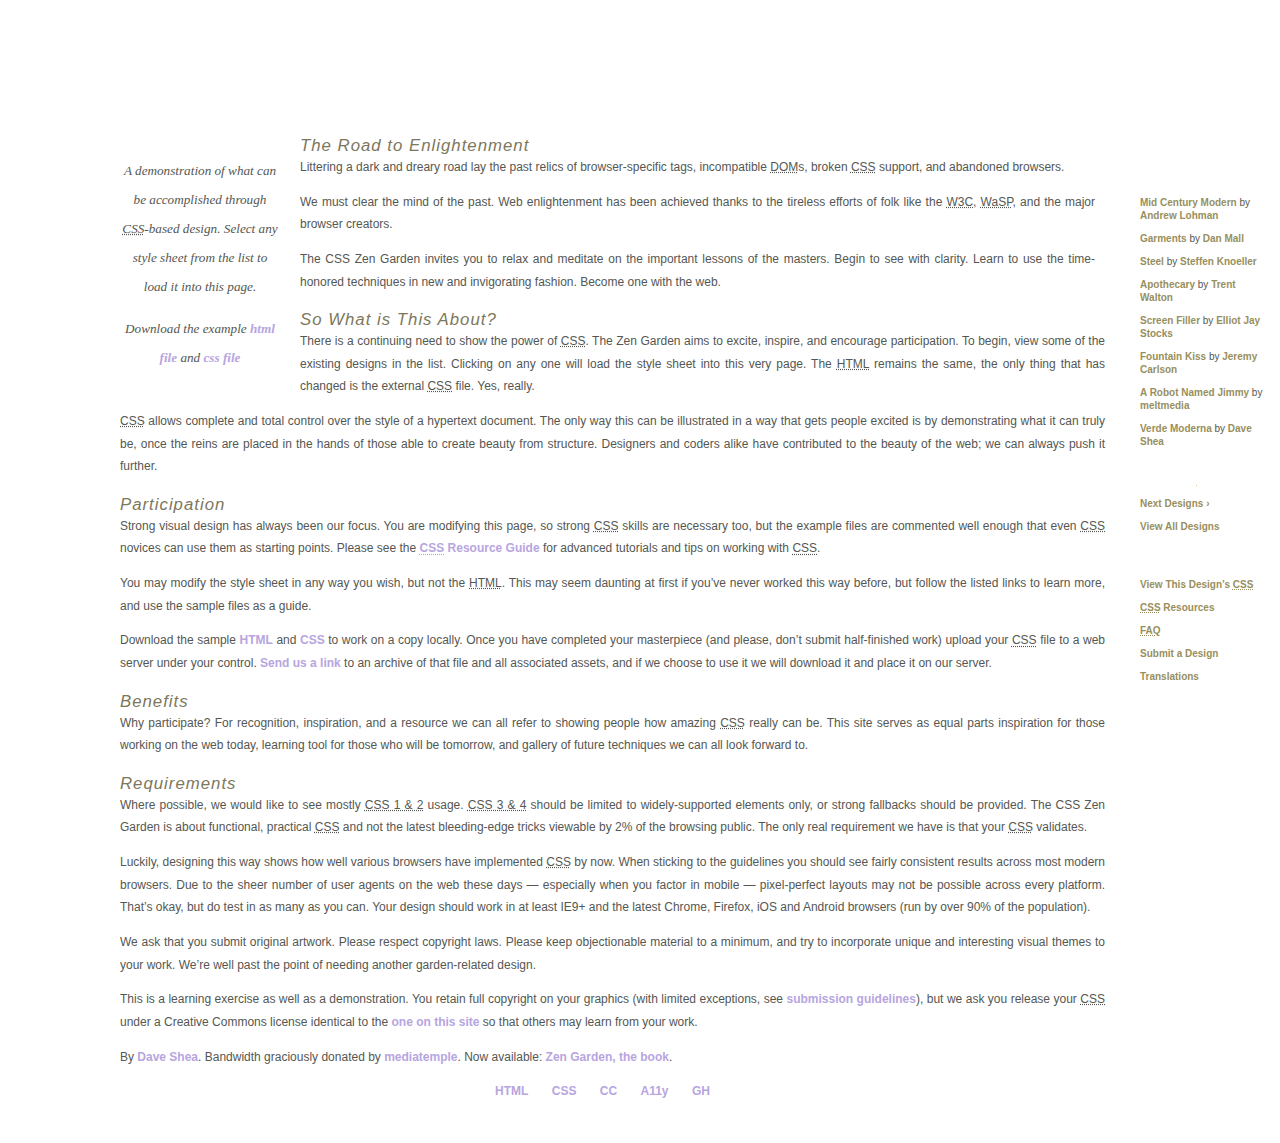
==== index.html @ 537abebd "initialization" ====
<!DOCTYPE html>
<html lang="en">
<head>
	<meta charset="utf-8">
	<title>CSS Zen Garden: The Beauty of CSS Design</title>

	<link rel="stylesheet" media="screen" href="style.css?v=8may2013">
	<link rel="alternate" type="application/rss+xml" title="RSS" href="http://www.csszengarden.com/zengarden.xml">

	<meta name="viewport" content="width=device-width, initial-scale=1.0">
	<meta name="author" content="Dave Shea">
	<meta name="description" content="A demonstration of what can be accomplished visually through CSS-based design.">
	<meta name="robots" content="all">


	<!--[if lt IE 9]>
	<script src="script/html5shiv.js"></script>
	<![endif]-->
</head>

<!--



	View source is a feature, not a bug. Thanks for your curiosity and
	interest in participating!

	Here are the submission guidelines for the new and improved csszengarden.com:

	- CSS3? Of course! Prefix for ALL browsers where necessary.
	- go responsive; test your layout at multiple screen sizes.
	- your browser testing baseline: IE9+, recent Chrome/Firefox/Safari, and iOS/Android
	- Graceful degradation is acceptable, and in fact highly encouraged.
	- use classes for styling. Don't use ids.
	- web fonts are cool, just make sure you have a license to share the files. Hosted
	  services that are applied via the CSS file (ie. Google Fonts) will work fine, but
	  most that require custom HTML won't. TypeKit is supported, see the readme on this
	  page for usage instructions: https://github.com/mezzoblue/csszengarden.com/

	And a few tips on building your CSS file:

	- use :first-child, :last-child and :nth-child to get at non-classed elements
	- use ::before and ::after to create pseudo-elements for extra styling
	- use multiple background images to apply as many as you need to any element
	- use the Kellum Method for image replacement, if still needed. http://goo.gl/GXxdI
	- don't rely on the extra divs at the bottom. Use ::before and ::after instead.

		
-->

<body id="css-zen-garden">
<div class="page-wrapper">

	<section class="intro" id="zen-intro">
		<header role="banner">
			<h1>CSS Zen Garden</h1>
			<h2>The Beauty of <abbr title="Cascading Style Sheets">CSS</abbr> Design</h2>
		</header>

		<div class="summary" id="zen-summary" role="article">
			<p>A demonstration of what can be accomplished through <abbr title="Cascading Style Sheets">CSS</abbr>-based design. Select any style sheet from the list to load it into this page.</p>
			<p>Download the example <a href="/examples/index" title="This page's source HTML code, not to be modified.">html file</a> and <a href="/examples/style.css" title="This page's sample CSS, the file you may modify.">css file</a></p>
		</div>

		<div class="preamble" id="zen-preamble" role="article">
			<h3>The Road to Enlightenment</h3>
			<p>Littering a dark and dreary road lay the past relics of browser-specific tags, incompatible <abbr title="Document Object Model">DOM</abbr>s, broken <abbr title="Cascading Style Sheets">CSS</abbr> support, and abandoned browsers.</p>
			<p>We must clear the mind of the past. Web enlightenment has been achieved thanks to the tireless efforts of folk like the <abbr title="World Wide Web Consortium">W3C</abbr>, <abbr title="Web Standards Project">WaSP</abbr>, and the major browser creators.</p>
			<p>The CSS Zen Garden invites you to relax and meditate on the important lessons of the masters. Begin to see with clarity. Learn to use the time-honored techniques in new and invigorating fashion. Become one with the web.</p>
		</div>
	</section>

	<div class="main supporting" id="zen-supporting" role="main">
		<div class="explanation" id="zen-explanation" role="article">
			<h3>So What is This About?</h3>
			<p>There is a continuing need to show the power of <abbr title="Cascading Style Sheets">CSS</abbr>. The Zen Garden aims to excite, inspire, and encourage participation. To begin, view some of the existing designs in the list. Clicking on any one will load the style sheet into this very page. The <abbr title="HyperText Markup Language">HTML</abbr> remains the same, the only thing that has changed is the external <abbr title="Cascading Style Sheets">CSS</abbr> file. Yes, really.</p>
			<p><abbr title="Cascading Style Sheets">CSS</abbr> allows complete and total control over the style of a hypertext document. The only way this can be illustrated in a way that gets people excited is by demonstrating what it can truly be, once the reins are placed in the hands of those able to create beauty from structure. Designers and coders alike have contributed to the beauty of the web; we can always push it further.</p>
		</div>

		<div class="participation" id="zen-participation" role="article">
			<h3>Participation</h3>
			<p>Strong visual design has always been our focus. You are modifying this page, so strong <abbr title="Cascading Style Sheets">CSS</abbr> skills are necessary too, but the example files are commented well enough that even <abbr title="Cascading Style Sheets">CSS</abbr> novices can use them as starting points. Please see the <a href="/pages/resources/" title="A listing of CSS-related resources"><abbr title="Cascading Style Sheets">CSS</abbr> Resource Guide</a> for advanced tutorials and tips on working with <abbr title="Cascading Style Sheets">CSS</abbr>.</p>
			<p>You may modify the style sheet in any way you wish, but not the <abbr title="HyperText Markup Language">HTML</abbr>. This may seem daunting at first if you&#8217;ve never worked this way before, but follow the listed links to learn more, and use the sample files as a guide.</p>
			<p>Download the sample <a href="/examples/index" title="This page's source HTML code, not to be modified.">HTML</a> and <a href="/examples/style.css" title="This page's sample CSS, the file you may modify.">CSS</a> to work on a copy locally. Once you have completed your masterpiece (and please, don&#8217;t submit half-finished work) upload your <abbr title="Cascading Style Sheets">CSS</abbr> file to a web server under your control. <a href="/pages/submit/" title="Use the contact form to send us your CSS file">Send us a link</a> to an archive of that file and all associated assets, and if we choose to use it we will download it and place it on our server.</p>
		</div>

		<div class="benefits" id="zen-benefits" role="article">
			<h3>Benefits</h3>
			<p>Why participate? For recognition, inspiration, and a resource we can all refer to showing people how amazing <abbr title="Cascading Style Sheets">CSS</abbr> really can be. This site serves as equal parts inspiration for those working on the web today, learning tool for those who will be tomorrow, and gallery of future techniques we can all look forward to.</p>
		</div>

		<div class="requirements" id="zen-requirements" role="article">
			<h3>Requirements</h3>
			<p>Where possible, we would like to see mostly <abbr title="Cascading Style Sheets, levels 1 and 2">CSS 1 &amp; 2</abbr> usage. <abbr title="Cascading Style Sheets, levels 3 and 4">CSS 3 &amp; 4</abbr> should be limited to widely-supported elements only, or strong fallbacks should be provided. The CSS Zen Garden is about functional, practical <abbr title="Cascading Style Sheets">CSS</abbr> and not the latest bleeding-edge tricks viewable by 2% of the browsing public. The only real requirement we have is that your <abbr title="Cascading Style Sheets">CSS</abbr> validates.</p>
			<p>Luckily, designing this way shows how well various browsers have implemented <abbr title="Cascading Style Sheets">CSS</abbr> by now. When sticking to the guidelines you should see fairly consistent results across most modern browsers. Due to the sheer number of user agents on the web these days &#8212; especially when you factor in mobile &#8212; pixel-perfect layouts may not be possible across every platform. That&#8217;s okay, but do test in as many as you can. Your design should work in at least IE9+ and the latest Chrome, Firefox, iOS and Android browsers (run by over 90% of the population).</p>
			<p>We ask that you submit original artwork. Please respect copyright laws. Please keep objectionable material to a minimum, and try to incorporate unique and interesting visual themes to your work. We&#8217;re well past the point of needing another garden-related design.</p>
			<p>This is a learning exercise as well as a demonstration. You retain full copyright on your graphics (with limited exceptions, see <a href="/pages/submit/guidelines/">submission guidelines</a>), but we ask you release your <abbr title="Cascading Style Sheets">CSS</abbr> under a Creative Commons license identical to the <a href="http://creativecommons.org/licenses/by-nc-sa/3.0/" title="View the Zen Garden's license information.">one on this site</a> so that others may learn from your work.</p>
			<p role="contentinfo">By <a href="http://www.mezzoblue.com/">Dave Shea</a>. Bandwidth graciously donated by <a href="http://www.mediatemple.net/">mediatemple</a>. Now available: <a href="http://www.amazon.com/exec/obidos/ASIN/0321303474/mezzoblue-20/">Zen Garden, the book</a>.</p>
		</div>

		<footer>
			<a href="http://validator.w3.org/check/referer" title="Check the validity of this site&#8217;s HTML" class="zen-validate-html">HTML</a>
			<a href="http://jigsaw.w3.org/css-validator/check/referer" title="Check the validity of this site&#8217;s CSS" class="zen-validate-css">CSS</a>
			<a href="http://creativecommons.org/licenses/by-nc-sa/3.0/" title="View the Creative Commons license of this site: Attribution-NonCommercial-ShareAlike." class="zen-license">CC</a>
			<a href="http://mezzoblue.com/zengarden/faq/#aaa" title="Read about the accessibility of this site" class="zen-accessibility">A11y</a>
			<a href="https://github.com/mezzoblue/csszengarden.com" title="Fork this site on Github" class="zen-github">GH</a>
		</footer>

	</div>


	<aside class="sidebar" role="complementary">
		<div class="wrapper">

			<div class="design-selection" id="design-selection">
				<h3 class="select">Select a Design:</h3>
				<nav role="navigation">
					<ul>
					<li>
						<a href="/221/" class="design-name">Mid Century Modern</a> by						<a href="http://andrewlohman.com/" class="designer-name">Andrew Lohman</a>
					</li>					<li>
						<a href="/220/" class="design-name">Garments</a> by						<a href="http://danielmall.com/" class="designer-name">Dan Mall</a>
					</li>					<li>
						<a href="/219/" class="design-name">Steel</a> by						<a href="http://steffen-knoeller.de" class="designer-name">Steffen Knoeller</a>
					</li>					<li>
						<a href="/218/" class="design-name">Apothecary</a> by						<a href="http://trentwalton.com" class="designer-name">Trent Walton</a>
					</li>					<li>
						<a href="/217/" class="design-name">Screen Filler</a> by						<a href="http://elliotjaystocks.com/" class="designer-name">Elliot Jay Stocks</a>
					</li>					<li>
						<a href="/216/" class="design-name">Fountain Kiss</a> by						<a href="http://jeremycarlson.com" class="designer-name">Jeremy Carlson</a>
					</li>					<li>
						<a href="/215/" class="design-name">A Robot Named Jimmy</a> by						<a href="http://meltmedia.com/" class="designer-name">meltmedia</a>
					</li>					<li>
						<a href="/214/" class="design-name">Verde Moderna</a> by						<a href="http://www.mezzoblue.com/" class="designer-name">Dave Shea</a>
					</li>					</ul>
				</nav>
			</div>

			<div class="design-archives" id="design-archives">
				<h3 class="archives">Archives:</h3>
				<nav role="navigation">
					<ul>
						<li class="next">
							<a href="/214/page1">
								Next Designs <span class="indicator">&rsaquo;</span>
							</a>
						</li>
						<li class="viewall">
							<a href="/pages/alldesigns/" title="View every submission to the Zen Garden.">
								View All Designs							</a>
						</li>
					</ul>
				</nav>
			</div>

			<div class="zen-resources" id="zen-resources">
				<h3 class="resources">Resources:</h3>
				<ul>
					<li class="view-css">
						<a href="style.css" title="View the source CSS file of the currently-viewed design.">
							View This Design&#8217;s <abbr title="Cascading Style Sheets">CSS</abbr>						</a>
					</li>
					<li class="css-resources">
						<a href="/pages/resources/" title="Links to great sites with information on using CSS.">
							<abbr title="Cascading Style Sheets">CSS</abbr> Resources						</a>
					</li>
					<li class="zen-faq">
						<a href="/pages/faq/" title="A list of Frequently Asked Questions about the Zen Garden.">
							<abbr title="Frequently Asked Questions">FAQ</abbr>						</a>
					</li>
					<li class="zen-submit">
						<a href="/pages/submit/" title="Send in your own CSS file.">
							Submit a Design						</a>
					</li>
					<li class="zen-translations">
						<a href="/pages/translations/" title="View translated versions of this page.">
							Translations						</a>
					</li>
				</ul>
			</div>
		</div>
	</aside>


</div>

<!--

	These superfluous divs/spans were originally provided as catch-alls to add extra imagery.
	These days we have full ::before and ::after support, favour using those instead.
	These only remain for historical design compatibility. They might go away one day.
		
-->
<div class="extra1" role="presentation"></div><div class="extra2" role="presentation"></div><div class="extra3" role="presentation"></div>
<div class="extra4" role="presentation"></div><div class="extra5" role="presentation"></div><div class="extra6" role="presentation"></div>

</body>
</html>
---- style.css ----
/* css Zen Garden default style v1.02 */
/* css released under Creative Commons License - http://creativecommons.org/licenses/by-nc-sa/1.0/  */

/* This file based on 'Tranquille' by Dave Shea */
/* You may use this file as a foundation for any new work, but you may find it easier to start from scratch. */
/* Not all elements are defined in this file, so you'll most likely want to refer to the xhtml as well. */

/* Your images should be linked as if the CSS file sits in the same folder as the images. ie. no paths. */


/* basic elements */
html {
	margin: 0;
	padding: 0;
	}
body { 
	font: 75% georgia, sans-serif;
	line-height: 1.88889;
	color: #555753; 
	background: #fff url(http://csszengarden.com/001/blossoms.jpg) no-repeat bottom right; 
	margin: 0; 
	padding: 0;
	}
p { 
	margin-top: 0; 
	text-align: justify;
	}
h3 { 
	font: italic normal 1.4em georgia, sans-serif;
	letter-spacing: 1px; 
	margin-bottom: 0; 
	color: #7D775C;
	}
a:link { 
	font-weight: bold; 
	text-decoration: none; 
	color: #B7A5DF;
	}
a:visited { 
	font-weight: bold; 
	text-decoration: none; 
	color: #D4CDDC;
	}
a:hover, a:focus, a:active { 
	text-decoration: underline; 
	color: #9685BA;
	}
abbr {
	border-bottom: none;
	}


/* specific divs */
.page-wrapper { 
	background: url(http://csszengarden.com/001/zen-bg.jpg) no-repeat top left; 
	padding: 0 175px 0 110px;  
	margin: 0; 
	position: relative;
	}

.intro { 
	min-width: 470px;
	width: 100%;
	}

header h1 { 
	background: transparent url(http://csszengarden.com/001/h1.gif) no-repeat top left;
	margin-top: 10px;
	display: block;
	width: 219px;
	height: 87px;
	float: left;

	text-indent: 100%;
	white-space: nowrap;
	overflow: hidden;
	}
header h2 { 
	background: transparent url(http://csszengarden.com/001/h2.gif) no-repeat top left; 
	margin-top: 58px; 
	margin-bottom: 40px; 
	width: 200px; 
	height: 18px; 
	float: right;

	text-indent: 100%;
	white-space: nowrap;
	overflow: hidden;
	}
header {
	padding-top: 20px;
	height: 87px;
}

.summary {
	clear: both; 
	margin: 20px 20px 20px 10px; 
	width: 160px; 
	float: left;
	}
.summary p {
	font: italic 1.1em/2.2 georgia; 
	text-align: center;
	}

.preamble {
	clear: right; 
	padding: 0px 10px 0 10px;
	}
.supporting {	
	padding-left: 10px; 
	margin-bottom: 40px;
	}

footer { 
	text-align: center; 
	}
footer a:link, footer a:visited { 
	margin-right: 20px; 
	}

.sidebar {
	margin-left: 600px; 
	position: absolute; 
	top: 0; 
	right: 0;
	}
.sidebar .wrapper { 
	font: 10px verdana, sans-serif; 
	background: transparent url(http://csszengarden.com/001/paper-bg.jpg) top left repeat-y; 
	padding: 10px; 
	margin-top: 150px; 
	width: 130px; 
	}
.sidebar h3.select { 
	background: transparent url(http://csszengarden.com/001/h3.gif) no-repeat top left; 
	margin: 10px 0 5px 0; 
	width: 97px; 
	height: 16px; 

	text-indent: 100%;
	white-space: nowrap;
	overflow: hidden;
	}
.sidebar h3.archives { 
	background: transparent url(http://csszengarden.com/001/h5.gif) no-repeat top left; 
	margin: 25px 0 5px 0; 
	width:57px; 
	height: 14px; 

	text-indent: 100%;
	white-space: nowrap;
	overflow: hidden;
	}
.sidebar h3.resources { 
	background: transparent url(http://csszengarden.com/001/h6.gif) no-repeat top left; 
	margin: 25px 0 5px 0; 
	width:63px; 
	height: 10px; 

	text-indent: 100%;
	white-space: nowrap;
	overflow: hidden;
	}


.sidebar ul {
	margin: 0;
	padding: 0;
	}
.sidebar li {
	line-height: 1.3em; 
	background: transparent url(http://csszengarden.com/001/cr1.gif) no-repeat top center; 
	display: block; 
	padding-top: 5px; 
	margin-bottom: 5px;
	list-style-type: none;
	}
.sidebar li a:link {
	color: #988F5E;
	}
.sidebar li a:visited {
	color: #B3AE94;
	}


.extra1 {
	background: transparent url(http://csszengarden.com/001/cr2.gif) top left no-repeat; 
	position: absolute; 
	top: 40px; 
	right: 0; 
	width: 148px; 
	height: 110px;
	}
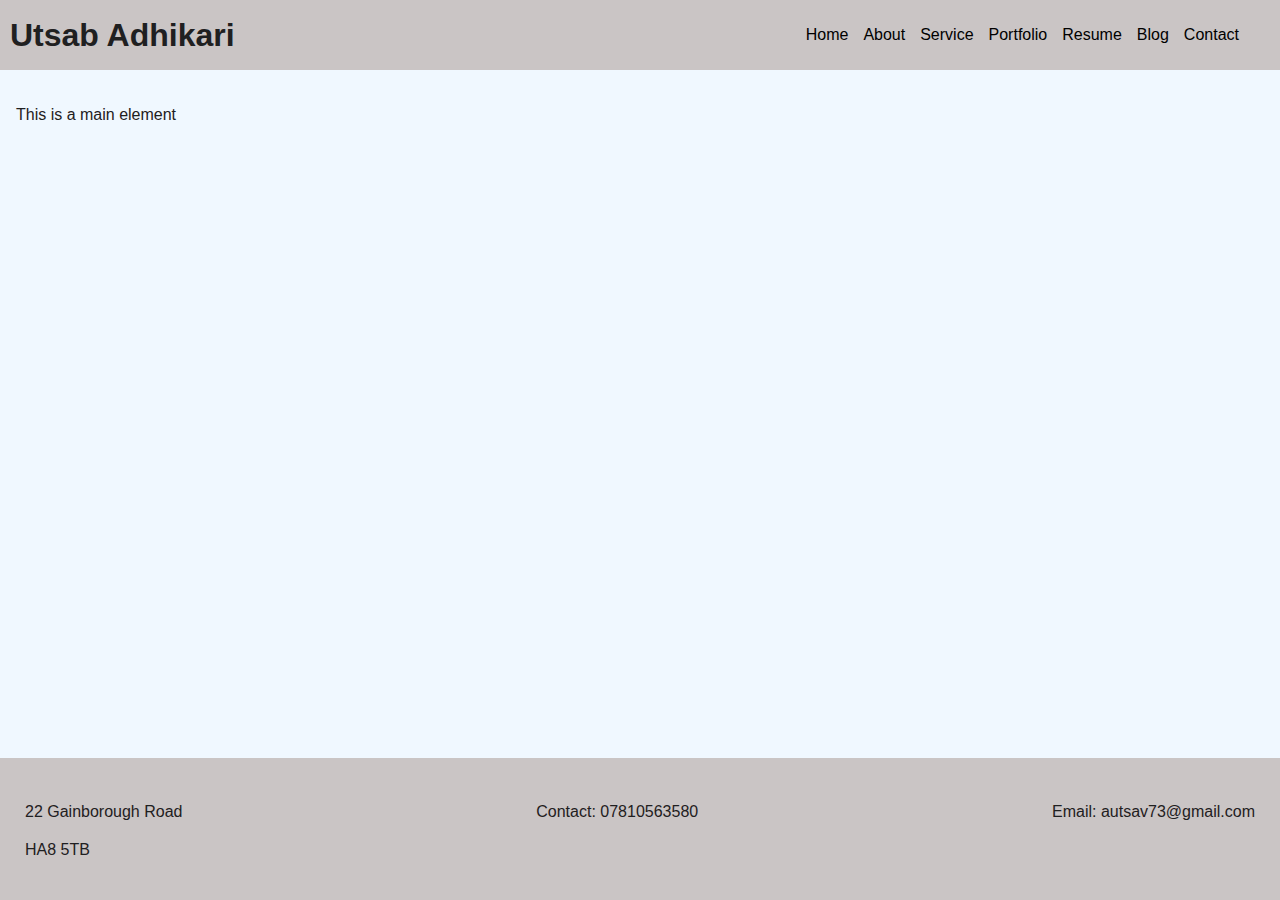
==== commit 6ba79ce6: "structureing skeleton of the website, and screens for mobile devices" ====
--- a/index.html
+++ b/index.html
@@ -1,198 +1,53 @@
 <!DOCTYPE html>
 <html lang="en">
 <head>
-	<meta charset="utf-8">
-	<title>CSS Zen Garden: The Beauty of CSS Design</title>
+	<meta charset="UTF-8">
+	<meta http-equiv="X-UA-Compatible" content="IE=edge">
+	<meta name="viewport" content="width=device-width, initial-scale=1.0">
+	<link rel="stylesheet" href="./css/style.css" media="screen">
+	<title>Portfolio Website</title>
+</head>
+<body>
+	
+	<header>
+		<!-- <div class="headerElement"> -->
+			<h1>Utsab Adhikari</h1>
+		<div>
+			<nav>
+				<ul>
+					<li><a href="">Home</a></li>
+					<li><a href="">About</a></li>
+					<li><a href="">Service</a></li>
+					<li><a href="">Portfolio</a></li>
+					<li><a href="">Resume</a></li>
+					<li><a href="">Blog</a></li>
+					<li><a href="">Contact</a></li>
 
-	<link rel="stylesheet" media="screen" href="style.css?v=8may2013">
-	<link rel="alternate" type="application/rss+xml" title="RSS" href="http://www.csszengarden.com/zengarden.xml">
+				</ul>
+			</nav>
+		</div>
+			
+		<!-- </div> -->
+		
+		
+	</header>
+	<main>
+		<p>This is a main element</p>
 
-	<meta name="viewport" content="width=device-width, initial-scale=1.0">
-	<meta name="author" content="Dave Shea">
-	<meta name="description" content="A demonstration of what can be accomplished visually through CSS-based design.">
-	<meta name="robots" content="all">
-
-
-	<!--[if lt IE 9]>
-	<script src="script/html5shiv.js"></script>
-	<![endif]-->
-</head>
-
-<!--
-
-
-
-	View source is a feature, not a bug. Thanks for your curiosity and
-	interest in participating!
-
-	Here are the submission guidelines for the new and improved csszengarden.com:
-
-	- CSS3? Of course! Prefix for ALL browsers where necessary.
-	- go responsive; test your layout at multiple screen sizes.
-	- your browser testing baseline: IE9+, recent Chrome/Firefox/Safari, and iOS/Android
-	- Graceful degradation is acceptable, and in fact highly encouraged.
-	- use classes for styling. Don't use ids.
-	- web fonts are cool, just make sure you have a license to share the files. Hosted
-	  services that are applied via the CSS file (ie. Google Fonts) will work fine, but
-	  most that require custom HTML won't. TypeKit is supported, see the readme on this
-	  page for usage instructions: https://github.com/mezzoblue/csszengarden.com/
-
-	And a few tips on building your CSS file:
-
-	- use :first-child, :last-child and :nth-child to get at non-classed elements
-	- use ::before and ::after to create pseudo-elements for extra styling
-	- use multiple background images to apply as many as you need to any element
-	- use the Kellum Method for image replacement, if still needed. http://goo.gl/GXxdI
-	- don't rely on the extra divs at the bottom. Use ::before and ::after instead.
-
-		
--->
-
-<body id="css-zen-garden">
-<div class="page-wrapper">
-
-	<section class="intro" id="zen-intro">
-		<header role="banner">
-			<h1>CSS Zen Garden</h1>
-			<h2>The Beauty of <abbr title="Cascading Style Sheets">CSS</abbr> Design</h2>
-		</header>
-
-		<div class="summary" id="zen-summary" role="article">
-			<p>A demonstration of what can be accomplished through <abbr title="Cascading Style Sheets">CSS</abbr>-based design. Select any style sheet from the list to load it into this page.</p>
-			<p>Download the example <a href="/examples/index" title="This page's source HTML code, not to be modified.">html file</a> and <a href="/examples/style.css" title="This page's sample CSS, the file you may modify.">css file</a></p>
-		</div>
-
-		<div class="preamble" id="zen-preamble" role="article">
-			<h3>The Road to Enlightenment</h3>
-			<p>Littering a dark and dreary road lay the past relics of browser-specific tags, incompatible <abbr title="Document Object Model">DOM</abbr>s, broken <abbr title="Cascading Style Sheets">CSS</abbr> support, and abandoned browsers.</p>
-			<p>We must clear the mind of the past. Web enlightenment has been achieved thanks to the tireless efforts of folk like the <abbr title="World Wide Web Consortium">W3C</abbr>, <abbr title="Web Standards Project">WaSP</abbr>, and the major browser creators.</p>
-			<p>The CSS Zen Garden invites you to relax and meditate on the important lessons of the masters. Begin to see with clarity. Learn to use the time-honored techniques in new and invigorating fashion. Become one with the web.</p>
-		</div>
-	</section>
-
-	<div class="main supporting" id="zen-supporting" role="main">
-		<div class="explanation" id="zen-explanation" role="article">
-			<h3>So What is This About?</h3>
-			<p>There is a continuing need to show the power of <abbr title="Cascading Style Sheets">CSS</abbr>. The Zen Garden aims to excite, inspire, and encourage participation. To begin, view some of the existing designs in the list. Clicking on any one will load the style sheet into this very page. The <abbr title="HyperText Markup Language">HTML</abbr> remains the same, the only thing that has changed is the external <abbr title="Cascading Style Sheets">CSS</abbr> file. Yes, really.</p>
-			<p><abbr title="Cascading Style Sheets">CSS</abbr> allows complete and total control over the style of a hypertext document. The only way this can be illustrated in a way that gets people excited is by demonstrating what it can truly be, once the reins are placed in the hands of those able to create beauty from structure. Designers and coders alike have contributed to the beauty of the web; we can always push it further.</p>
-		</div>
-
-		<div class="participation" id="zen-participation" role="article">
-			<h3>Participation</h3>
-			<p>Strong visual design has always been our focus. You are modifying this page, so strong <abbr title="Cascading Style Sheets">CSS</abbr> skills are necessary too, but the example files are commented well enough that even <abbr title="Cascading Style Sheets">CSS</abbr> novices can use them as starting points. Please see the <a href="/pages/resources/" title="A listing of CSS-related resources"><abbr title="Cascading Style Sheets">CSS</abbr> Resource Guide</a> for advanced tutorials and tips on working with <abbr title="Cascading Style Sheets">CSS</abbr>.</p>
-			<p>You may modify the style sheet in any way you wish, but not the <abbr title="HyperText Markup Language">HTML</abbr>. This may seem daunting at first if you&#8217;ve never worked this way before, but follow the listed links to learn more, and use the sample files as a guide.</p>
-			<p>Download the sample <a href="/examples/index" title="This page's source HTML code, not to be modified.">HTML</a> and <a href="/examples/style.css" title="This page's sample CSS, the file you may modify.">CSS</a> to work on a copy locally. Once you have completed your masterpiece (and please, don&#8217;t submit half-finished work) upload your <abbr title="Cascading Style Sheets">CSS</abbr> file to a web server under your control. <a href="/pages/submit/" title="Use the contact form to send us your CSS file">Send us a link</a> to an archive of that file and all associated assets, and if we choose to use it we will download it and place it on our server.</p>
-		</div>
-
-		<div class="benefits" id="zen-benefits" role="article">
-			<h3>Benefits</h3>
-			<p>Why participate? For recognition, inspiration, and a resource we can all refer to showing people how amazing <abbr title="Cascading Style Sheets">CSS</abbr> really can be. This site serves as equal parts inspiration for those working on the web today, learning tool for those who will be tomorrow, and gallery of future techniques we can all look forward to.</p>
-		</div>
-
-		<div class="requirements" id="zen-requirements" role="article">
-			<h3>Requirements</h3>
-			<p>Where possible, we would like to see mostly <abbr title="Cascading Style Sheets, levels 1 and 2">CSS 1 &amp; 2</abbr> usage. <abbr title="Cascading Style Sheets, levels 3 and 4">CSS 3 &amp; 4</abbr> should be limited to widely-supported elements only, or strong fallbacks should be provided. The CSS Zen Garden is about functional, practical <abbr title="Cascading Style Sheets">CSS</abbr> and not the latest bleeding-edge tricks viewable by 2% of the browsing public. The only real requirement we have is that your <abbr title="Cascading Style Sheets">CSS</abbr> validates.</p>
-			<p>Luckily, designing this way shows how well various browsers have implemented <abbr title="Cascading Style Sheets">CSS</abbr> by now. When sticking to the guidelines you should see fairly consistent results across most modern browsers. Due to the sheer number of user agents on the web these days &#8212; especially when you factor in mobile &#8212; pixel-perfect layouts may not be possible across every platform. That&#8217;s okay, but do test in as many as you can. Your design should work in at least IE9+ and the latest Chrome, Firefox, iOS and Android browsers (run by over 90% of the population).</p>
-			<p>We ask that you submit original artwork. Please respect copyright laws. Please keep objectionable material to a minimum, and try to incorporate unique and interesting visual themes to your work. We&#8217;re well past the point of needing another garden-related design.</p>
-			<p>This is a learning exercise as well as a demonstration. You retain full copyright on your graphics (with limited exceptions, see <a href="/pages/submit/guidelines/">submission guidelines</a>), but we ask you release your <abbr title="Cascading Style Sheets">CSS</abbr> under a Creative Commons license identical to the <a href="http://creativecommons.org/licenses/by-nc-sa/3.0/" title="View the Zen Garden's license information.">one on this site</a> so that others may learn from your work.</p>
-			<p role="contentinfo">By <a href="http://www.mezzoblue.com/">Dave Shea</a>. Bandwidth graciously donated by <a href="http://www.mediatemple.net/">mediatemple</a>. Now available: <a href="http://www.amazon.com/exec/obidos/ASIN/0321303474/mezzoblue-20/">Zen Garden, the book</a>.</p>
-		</div>
+	</main>
 
 		<footer>
-			<a href="http://validator.w3.org/check/referer" title="Check the validity of this site&#8217;s HTML" class="zen-validate-html">HTML</a>
-			<a href="http://jigsaw.w3.org/css-validator/check/referer" title="Check the validity of this site&#8217;s CSS" class="zen-validate-css">CSS</a>
-			<a href="http://creativecommons.org/licenses/by-nc-sa/3.0/" title="View the Creative Commons license of this site: Attribution-NonCommercial-ShareAlike." class="zen-license">CC</a>
-			<a href="http://mezzoblue.com/zengarden/faq/#aaa" title="Read about the accessibility of this site" class="zen-accessibility">A11y</a>
-			<a href="https://github.com/mezzoblue/csszengarden.com" title="Fork this site on Github" class="zen-github">GH</a>
-		</footer>
-
-	</div>
-
-
-	<aside class="sidebar" role="complementary">
-		<div class="wrapper">
-
-			<div class="design-selection" id="design-selection">
-				<h3 class="select">Select a Design:</h3>
-				<nav role="navigation">
-					<ul>
-					<li>
-						<a href="/221/" class="design-name">Mid Century Modern</a> by						<a href="http://andrewlohman.com/" class="designer-name">Andrew Lohman</a>
-					</li>					<li>
-						<a href="/220/" class="design-name">Garments</a> by						<a href="http://danielmall.com/" class="designer-name">Dan Mall</a>
-					</li>					<li>
-						<a href="/219/" class="design-name">Steel</a> by						<a href="http://steffen-knoeller.de" class="designer-name">Steffen Knoeller</a>
-					</li>					<li>
-						<a href="/218/" class="design-name">Apothecary</a> by						<a href="http://trentwalton.com" class="designer-name">Trent Walton</a>
-					</li>					<li>
-						<a href="/217/" class="design-name">Screen Filler</a> by						<a href="http://elliotjaystocks.com/" class="designer-name">Elliot Jay Stocks</a>
-					</li>					<li>
-						<a href="/216/" class="design-name">Fountain Kiss</a> by						<a href="http://jeremycarlson.com" class="designer-name">Jeremy Carlson</a>
-					</li>					<li>
-						<a href="/215/" class="design-name">A Robot Named Jimmy</a> by						<a href="http://meltmedia.com/" class="designer-name">meltmedia</a>
-					</li>					<li>
-						<a href="/214/" class="design-name">Verde Moderna</a> by						<a href="http://www.mezzoblue.com/" class="designer-name">Dave Shea</a>
-					</li>					</ul>
-				</nav>
-			</div>
-
-			<div class="design-archives" id="design-archives">
-				<h3 class="archives">Archives:</h3>
-				<nav role="navigation">
-					<ul>
-						<li class="next">
-							<a href="/214/page1">
-								Next Designs <span class="indicator">&rsaquo;</span>
-							</a>
-						</li>
-						<li class="viewall">
-							<a href="/pages/alldesigns/" title="View every submission to the Zen Garden.">
-								View All Designs							</a>
-						</li>
-					</ul>
-				</nav>
-			</div>
-
-			<div class="zen-resources" id="zen-resources">
-				<h3 class="resources">Resources:</h3>
-				<ul>
-					<li class="view-css">
-						<a href="style.css" title="View the source CSS file of the currently-viewed design.">
-							View This Design&#8217;s <abbr title="Cascading Style Sheets">CSS</abbr>						</a>
-					</li>
-					<li class="css-resources">
-						<a href="/pages/resources/" title="Links to great sites with information on using CSS.">
-							<abbr title="Cascading Style Sheets">CSS</abbr> Resources						</a>
-					</li>
-					<li class="zen-faq">
-						<a href="/pages/faq/" title="A list of Frequently Asked Questions about the Zen Garden.">
-							<abbr title="Frequently Asked Questions">FAQ</abbr>						</a>
-					</li>
-					<li class="zen-submit">
-						<a href="/pages/submit/" title="Send in your own CSS file.">
-							Submit a Design						</a>
-					</li>
-					<li class="zen-translations">
-						<a href="/pages/translations/" title="View translated versions of this page.">
-							Translations						</a>
-					</li>
-				</ul>
-			</div>
+		<div class="location">
+			<p>22 Gainborough Road</p>
+			<p>HA8 5TB</p>
 		</div>
-	</aside>
-
-
-</div>
-
-<!--
-
-	These superfluous divs/spans were originally provided as catch-alls to add extra imagery.
-	These days we have full ::before and ::after support, favour using those instead.
-	These only remain for historical design compatibility. They might go away one day.
-		
--->
-<div class="extra1" role="presentation"></div><div class="extra2" role="presentation"></div><div class="extra3" role="presentation"></div>
-<div class="extra4" role="presentation"></div><div class="extra5" role="presentation"></div><div class="extra6" role="presentation"></div>
-
+		<div class="phone">
+			<p>Contact: 07810563580</p>
+		</div>
+		<div class="email">
+			<p>Email: autsav73@gmail.com</p>
+		</div>
+	</footer>
+	
 </body>
 </html>--- a/css/style.css
+++ b/css/style.css
@@ -0,0 +1,148 @@
+body {
+    font-family: sans-serif;
+    font-size: 100%;
+    background-color: aliceblue;
+    color: #1f2021;
+    margin: 0;
+    display: flex;
+    flex-direction: column;
+    min-height: 100vh;
+}
+
+header {
+    display: flex;
+    justify-content: space-between;
+    align-items: center;
+    padding: 10px;
+    background-color: #cac5c5;
+    margin: 0px;
+}
+
+h1 {
+    margin: 0;
+}
+
+nav {
+    text-align: center;
+    margin: 1em;
+}
+
+nav ul {
+    list-style: none;
+    margin: 0;
+    padding: 0;
+    display: flex;
+}
+
+nav ul li {
+    margin-right: 15px;
+}
+nav ul li a {
+    color: black;
+}
+
+nav a {
+    text-decoration: none;
+}
+
+p {
+    margin-top: 20px;
+}
+
+main {
+    margin: 1em;
+}
+
+footer {
+    padding: 10px;
+    margin-top: auto;
+    background-color: #cac5c5;
+    display: flex;
+    justify-content: space-between;
+}
+
+.location,
+.phone,
+.email {
+    margin: 15px;
+}
+
+/* Begin Mobile */
+
+@media screen and (max-width: 640px) {
+    header {
+        flex-direction: column;
+        align-items: center;
+    }
+
+    nav ul {
+        justify-content: center;
+        flex-direction: column;
+        text-align: center;
+        width: 30em;
+    }
+
+    nav ul li {
+        margin-right: 0;
+        margin-bottom: 10px;
+        padding: 1em;
+        list-style-type: none;
+        background-color: #dcdedf;
+        border-radius: 1em;
+        color: black; /* Set text color to black */
+        transition: background-color 0.3s ease, color 0.3s ease; /* Add smooth transition on background color and text color */
+        position: relative;
+    }
+
+    nav ul li:hover {
+        background-color: #313334;
+        color: white;
+         /* Change text color to white on hover */
+    }
+    nav ul li:hover a{
+
+        color: white;
+    }
+
+    .location,
+    .phone,
+    .email {
+        margin: 0;
+    }
+}
+/* End mobile */
+/*Begin Tablet*/
+
+@media screen and (max-width: 768px) {
+    header {
+        flex-direction: column;
+        align-items: center;
+    
+    }
+    nav ul li {
+        margin-right: 5px;
+        padding: 1em;
+        list-style-type: none;
+        background-color: #dcdedf;
+        border-radius: 1em;
+        color: black; /* Set text color to black */
+        transition: background-color 0.3s ease, color 0.3s ease; /* Add smooth transition on background color and text color */
+        position: relative;
+    }
+    nav ul li:hover {
+        background-color: #313334;
+        color: white;
+         /* Change text color to white on hover */
+    }
+    nav ul li:hover a{
+
+        color: white;
+    }
+
+    .location,
+    .phone,
+    .email {
+        margin: 0;
+    }
+  
+}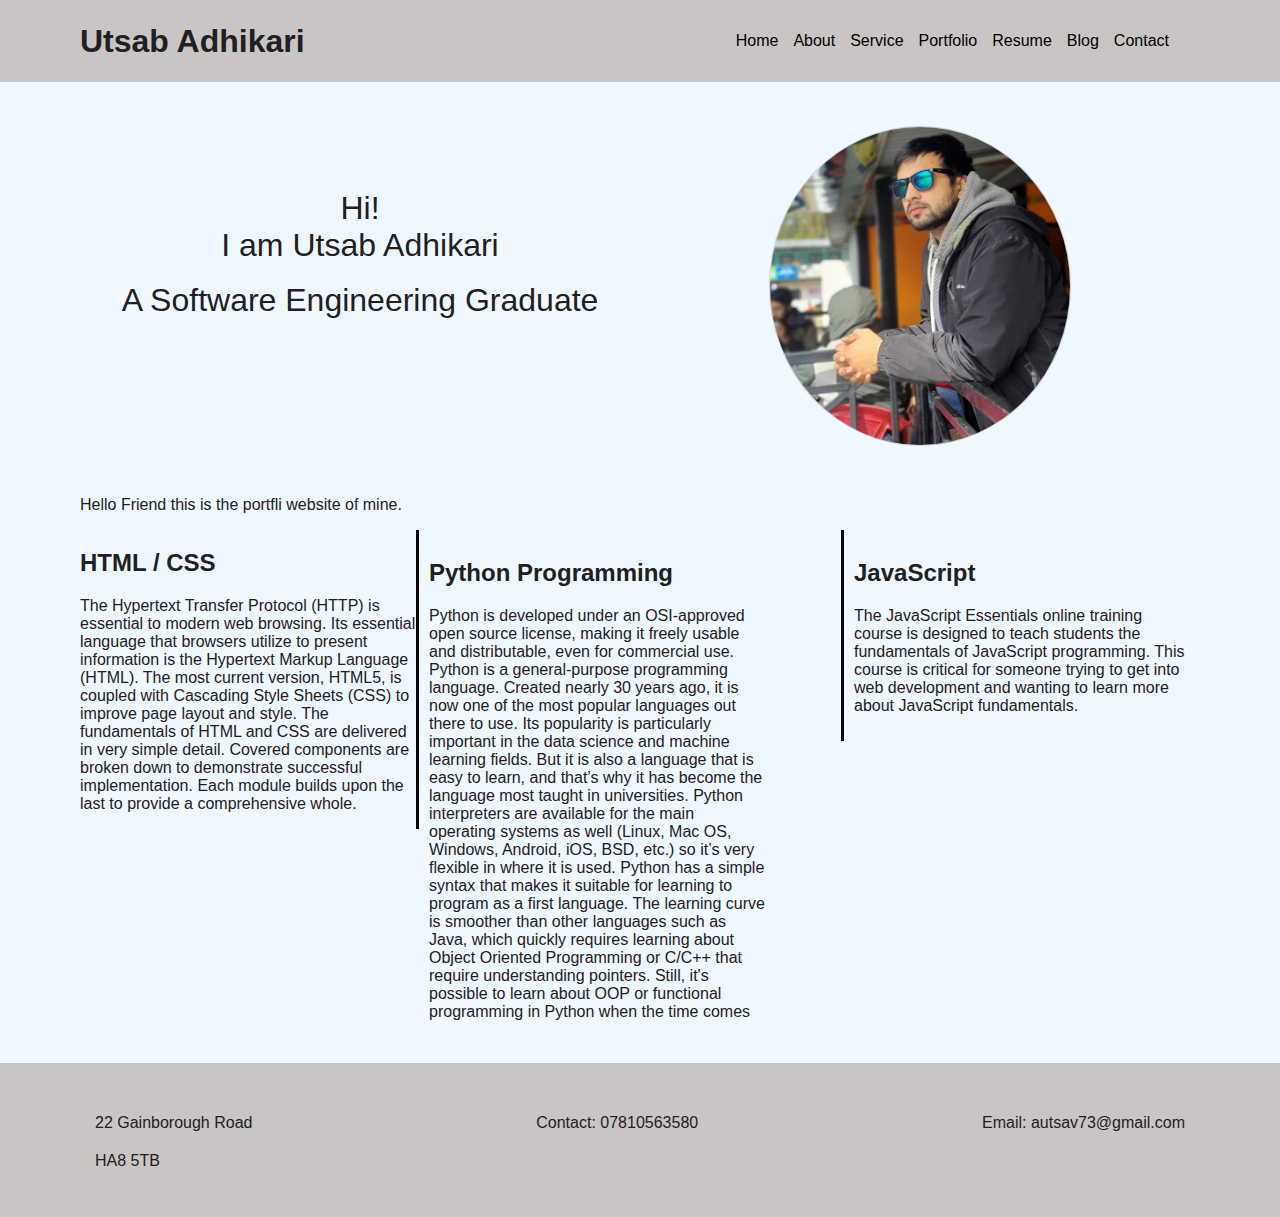
==== commit 98ba44d6: "practice pages of html, css, js" ====
--- a/index.html
+++ b/index.html
@@ -21,7 +21,7 @@
 					<li><a href="">Portfolio</a></li>
 					<li><a href="">Resume</a></li>
 					<li><a href="">Blog</a></li>
-					<li><a href="">Contact</a></li>
+					<li><a href="/contact.html">Contact</a></li>
 
 				</ul>
 			</nav>
@@ -32,7 +32,51 @@
 		
 	</header>
 	<main>
-		<p>This is a main element</p>
+
+		<div class="row">
+			<div class="columnLeftDesktop">
+				<aside>Hi! <br>I am Utsab Adhikari</aside>
+				<br>
+				<aside>A Software Engineering Graduate</aside>
+
+
+			</div>
+<!-- 
+			<div class="columnMiddleDesktop">
+				<aside>This is Middle Column</aside>
+			</div> -->
+				<div class="columnRightDesktop">
+					<figure><img src="./media/images/utsab.jpg" alt=""></figure>
+	
+				</div>
+
+			
+		</div>
+		<div class="body-main">
+			<p>Hello Friend this is the portfli website of mine. </p>
+		</div>
+		
+		<div class="row1">
+			<div class="column left desktop">
+				<h2>HTML / CSS</h2>
+				<p>The Hypertext Transfer Protocol (HTTP) is essential to modern web browsing. Its essential language that browsers utilize to present information is the Hypertext Markup Language (HTML). The most current version, HTML5, is coupled with Cascading Style Sheets (CSS) to improve page layout and style.
+					The fundamentals of HTML and CSS are delivered in very simple detail. Covered components are broken down to demonstrate successful implementation. Each module builds upon the last to provide a comprehensive whole.</p>
+			</div>
+			<div class="column center">
+				<h2>Python Programming</h2>
+				<p>Python is developed under an OSI-approved open source license, making it freely usable and distributable, even for commercial use. Python is a general-purpose programming language. Created nearly 30 years ago, it is now one of the most popular languages out there to use. Its popularity is particularly important in the data science and machine learning fields. But it is also a language that is easy to learn, and that’s why it has become the language most taught in universities.
+
+					Python interpreters are available for the main operating systems as well (Linux, Mac OS, Windows, Android, iOS, BSD, etc.) so it’s very flexible in where it is used. Python has a simple syntax that makes it suitable for learning to program as a first language. The learning curve is smoother than other languages such as Java, which quickly requires learning about Object Oriented Programming or C/C++ that require understanding pointers. Still, it's possible to learn about OOP or functional programming in Python when the time comes	</p>
+			</div>
+			<div class="column right tablet">
+				<h2>JavaScript</h2>
+				<p>The JavaScript Essentials online training course is designed to teach students the fundamentals of JavaScript programming. This course is critical for someone trying to get into web development and wanting to learn more about JavaScript fundamentals.</p>
+			</div>
+			
+		
+		</div>
+	
+		
 
 	</main>
 
--- a/css/style.css
+++ b/css/style.css
@@ -15,7 +15,7 @@
     align-items: center;
     padding: 10px;
     background-color: #cac5c5;
-    margin: 0px;
+    padding: 1em 5em 1em 5em;
 }
 
 h1 {
@@ -50,11 +50,79 @@
 }
 
 main {
-    margin: 1em;
+    height: auto;    
+    align-items: center;
+    padding: 1em 5em 1em 5em;
+
+}
+
+main  .row1::after {
+        content: "";
+        display: table;
+        clear: both;
+}
+main div  .column {
+    float: left;
+ 
+}
+main div .left {
+    float: left;
+    /* padding: 10px; */
+    width: 30%;
+    border-right: 3px solid black;
+
+}
+main div .center {
+    padding: 10px;
+    width: 30%;
+}
+main div .right {
+    float: right;
+    padding: 10px;
+    width: 30%;
+    border-left: 3px solid black;
+
+}
+
+.columnLeftDesktop aside, .columnMiddleDesktop aside, .columnRightDesktop aside{
+    font-size: 2em;
+}
+
+.columnLeftDesktop  {
+    margin-top: 5em;
+}
+.row{
+    display: flex;
+    justify-content:space-around ;
+    align-items: top;
+    height: auto;    
+    margin-top: .15em;
+    flex-wrap: wrap;
+    width: 100%;
+}
+figure{
+    text-align: center;
+    }
+
+figure img{
+    max-width: 300px;
+    width: 100%;
+    height: auto;
+    border-radius: 50%;
+    border: 1px solid #ccc
+}
+
+.columnLeftDesktop,
+.columnMiddleDesktop,
+.columnRightDesktop{
+    flex: 1;
+    text-align: center;
+    padding: 10px;
+    /* border: 1px solid #ccc */
 }
 
 footer {
-    padding: 10px;
+    padding: 1em 5em 1em 5em;
     margin-top: auto;
     background-color: #cac5c5;
     display: flex;
@@ -67,14 +135,91 @@
     margin: 15px;
 }
 
+
+/*Begin Tablet*/
+
+@media screen and (max-width: 768px) {
+    header {
+        flex-direction: column;
+        align-items: center;
+    
+    }
+    header h1{
+        font-size: 40px;
+    }
+    nav ul li {
+        margin-right: 5px;
+        padding: 1em;
+        list-style-type: none;
+        background-color: #dcdedf;
+        border-radius: 1em;
+        color: black; /* Set text color to black */
+        transition: background-color 0.3s ease, color 0.3s ease; /* Add smooth transition on background color and text color */
+        position: relative;
+    }
+    nav ul li:hover {
+        background-color: #313334;
+        color: white;
+         /* Change text color to white on hover */
+    }
+    nav ul li:hover a{
+
+        color: white;
+    }
+    main {
+      
+        height: auto;    
+    
+    }
+    main .desktop {
+      
+        display: none;    
+    }
+    main  .row1::after {
+        content: "";
+        display: table;
+        clear: both;
+    }
+    main div  .column {
+        float: left;
+    
+    }
+   
+    main div  .center {
+        /* padding: 10px; */
+        width: 45%;
+    }
+    main div .right {
+        float: right;
+        padding: 10px;
+        width: 45%;
+        border-left: 3px solid black;
+
+    }
+    .columnLeftDesktop aside, .columnMiddleDesktop aside, .columnRightDesktop aside{
+        font-size: 1.75em;
+    }
+
+    .location,
+    .phone,
+    .email {
+        margin: 0;
+    }
+  
+}
+/*End Tablet*/
+
 /* Begin Mobile */
+
 
 @media screen and (max-width: 640px) {
     header {
         flex-direction: column;
         align-items: center;
     }
-
+    header h1{
+        font-size: 45px;
+    }
     nav ul {
         justify-content: center;
         flex-direction: column;
@@ -103,46 +248,48 @@
 
         color: white;
     }
+    main {
+        height: auto;    
+    
+    }
+    main .desktop{
+        display: none;
+    }
+    main .tablet{
+        display: none;
+    }
+     main div  .center {
+        /* padding: 10px; */
+        width: 100%;
+    }
+    /* .row1 {
+        color: red;
+    } */
+    .row{
+        flex-direction: column;
+    }
+    .columnLeftDesktop, .columnMiddleDesktop, .columnRightDesktop{
+        flex: none;
+        width: 100%;
+        box-sizing: border-box;
+    }
+    .columnLeftDesktop aside, .columnMiddleDesktop aside, .columnRightDesktop aside{
+        font-size: 1.5em;
+    }
+  
+   .columnRightDesktop figure img {
+    width: 100%;
+    height: auto;
+   }
 
     .location,
     .phone,
     .email {
         margin: 0;
     }
+    footer {
+        padding: 1em 2em 1em 2em;
+    
+    }
 }
 /* End mobile */
-/*Begin Tablet*/
-
-@media screen and (max-width: 768px) {
-    header {
-        flex-direction: column;
-        align-items: center;
-    
-    }
-    nav ul li {
-        margin-right: 5px;
-        padding: 1em;
-        list-style-type: none;
-        background-color: #dcdedf;
-        border-radius: 1em;
-        color: black; /* Set text color to black */
-        transition: background-color 0.3s ease, color 0.3s ease; /* Add smooth transition on background color and text color */
-        position: relative;
-    }
-    nav ul li:hover {
-        background-color: #313334;
-        color: white;
-         /* Change text color to white on hover */
-    }
-    nav ul li:hover a{
-
-        color: white;
-    }
-
-    .location,
-    .phone,
-    .email {
-        margin: 0;
-    }
-  
-}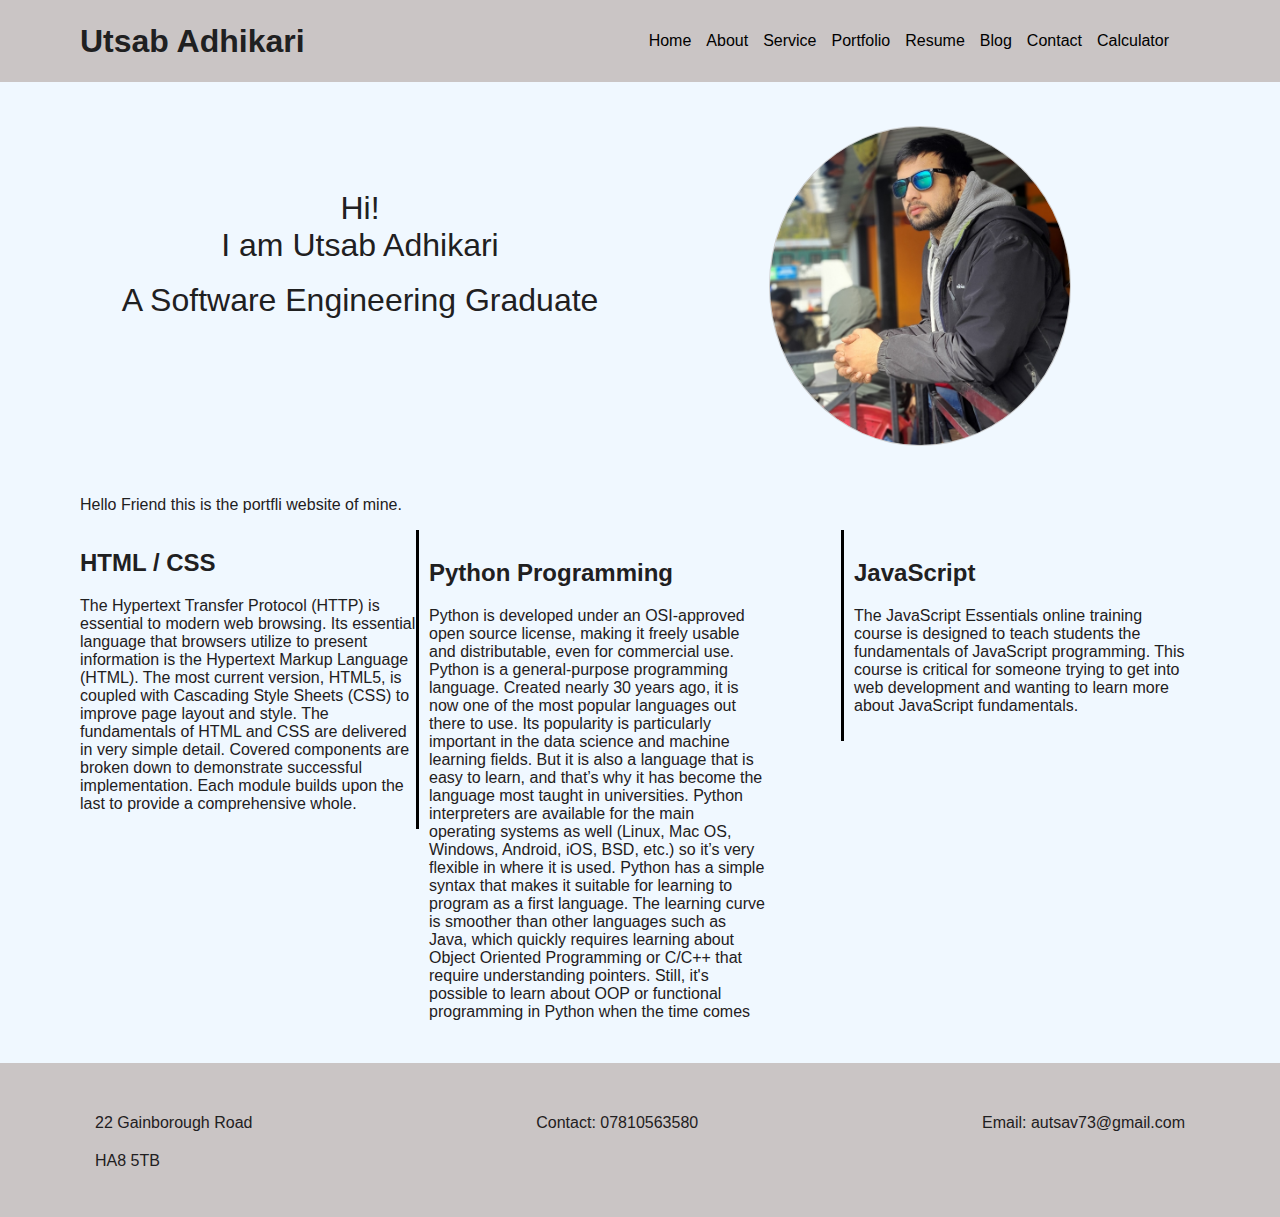
==== commit 69fc18f7: "Created a calculator using Html, css and JS" ====
--- a/index.html
+++ b/index.html
@@ -22,6 +22,8 @@
 					<li><a href="">Resume</a></li>
 					<li><a href="">Blog</a></li>
 					<li><a href="/contact.html">Contact</a></li>
+					<li><a href="/calculator.html">Calculator</a></li>
+
 
 				</ul>
 			</nav>
